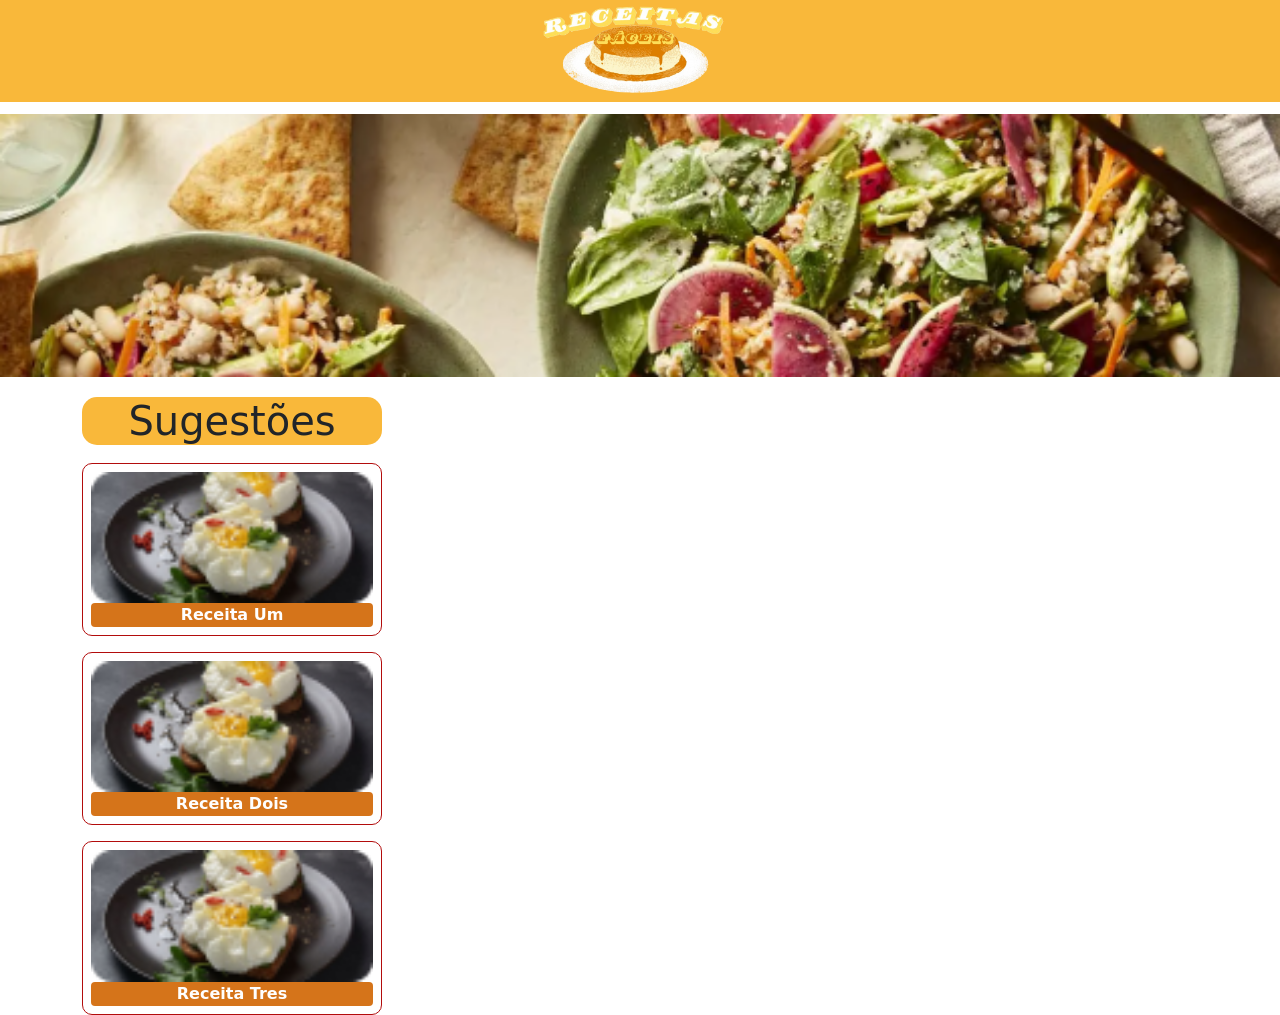
==== index.html @ b9eab40a "Página de Sugestões" ====
<!DOCTYPE html>
<html lang="en">

<head>
    <meta charset="UTF-8">
    <meta name="viewport" content="width=device-width, initial-scale=1.0">
    <link href="https://cdn.jsdelivr.net/npm/bootstrap@5.3.3/dist/css/bootstrap.min.css" rel="stylesheet"
        integrity="sha384-QWTKZyjpPEjISv5WaRU9OFeRpok6YctnYmDr5pNlyT2bRjXh0JMhjY6hW+ALEwIH" crossorigin="anonymous">
    <script src="https://cdn.jsdelivr.net/npm/bootstrap@5.3.3/dist/js/bootstrap.bundle.min.js"
        integrity="sha384-YvpcrYf0tY3lHB60NNkmXc5s9fDVZLESaAA55NDzOxhy9GkcIdslK1eN7N6jIeHz"
        crossorigin="anonymous"></script>
    <link rel="stylesheet" href="assets/style.css">
    <script defer src="script/javascript.js"></script>
    <title>Document</title>
</head>

<body>
    <header class="header">
        <div class="img-logo">
            <a href="index.html"><img src="assets/imgs/_Logo.png" alt=""></a>
        </div>
    </header>

    <main>
        <div class="salad1">
            <a href="index.html"><img src="assets/imgs/salad1.png" alt=""></a>
        </div>

        <div class="container">
            <h1>Sugestões</h1>
            <aside class="sugestoes">
                <div class="sugestao">
                    <img src="assets/imgs/ovo.png" alt="">
                    <strong>Receita Um</strong>
                </div>
                <div class="sugestao">
                    <img src="assets/imgs/ovo.png" alt="">
                    <strong>Receita Dois</strong>
                </div>
                <div class="sugestao">
                    <img src="assets/imgs/ovo.png" alt="">
                    <strong>Receita Tres</strong>
                </div>
            </aside>

            <div class="carousel-sugestoes">
                <div id="carouselExampleCaptions" class="carousel slide">
                    <div class="carousel-indicators">
                        <button type="button" data-bs-target="#carouselExampleCaptions" data-bs-slide-to="0"
                            class="active" aria-current="true" aria-label="Slide 1"></button>
                        <button type="button" data-bs-target="#carouselExampleCaptions" data-bs-slide-to="1"
                            aria-label="Slide 2"></button>
                        <button type="button" data-bs-target="#carouselExampleCaptions" data-bs-slide-to="2"
                            aria-label="Slide 3"></button>
                    </div>
                    <div class="carousel-inner">
                        
                    </div>
                    <button class="carousel-control-prev" type="button" data-bs-target="#carouselExampleCaptions"
                        data-bs-slide="prev">
                        <span class="carousel-control-prev-icon" aria-hidden="true"></span>
                        <span class="visually-hidden">Previous</span>
                    </button>
                    <button class="carousel-control-next" type="button" data-bs-target="#carouselExampleCaptions"
                        data-bs-slide="next">
                        <span class="carousel-control-next-icon" aria-hidden="true"></span>
                        <span class="visually-hidden">Next</span>
                    </button>
                </div>
            </div>

        </div>
    </main>
</body>

</html>
---- assets/style.css ----
html{
    font-family:Arial, Helvetica, sans-serif;
    background-color: white;
    box-sizing: border-box;
    height: 100%;
}

.header{
    position: sticky;
    top: 0;
    left: 0;
    width: 100;
    background-color: #f9b83a;
    z-index:1000;
}

.img-logo{
    text-align: center;
}

.img-logo img{
    margin: auto;
    width: 100%;
    max-width: 200px;
    height: auto;
    display: block;
}

.salad1 img{
    margin-top: 12px;
    width: 100%;
    height: 100%;
    object-fit: cover;
}

.container{
    display: grid;
    grid-template-columns: 300px 1fr;
    gap: 10px;
    margin-top: 20px;
}

.container .sugestoes{
    grid-row: 2;
    display: flex;
    flex-direction: column;
    gap: 16px;
}

.sugestoes .sugestao{
    display: flex;
    flex-direction: column;
    border: 1px solid #B20C0C;
    border-radius: 10px;
    padding: 8px;
}

.sugestao strong{
    background-color: #D5741A;
    text-align: center;
    color: white;
    border-radius: 4px;
}

.container .carousel-sugestoes{
    grid-row: 2;
}

.carousel .carousel-item img {
    width: 100%;
    aspect-ratio: 16/9;
    object-fit: cover;
}

.container h1{
    background-color: #F9B83A;
    border-radius: 15px;
    text-align: center;
}
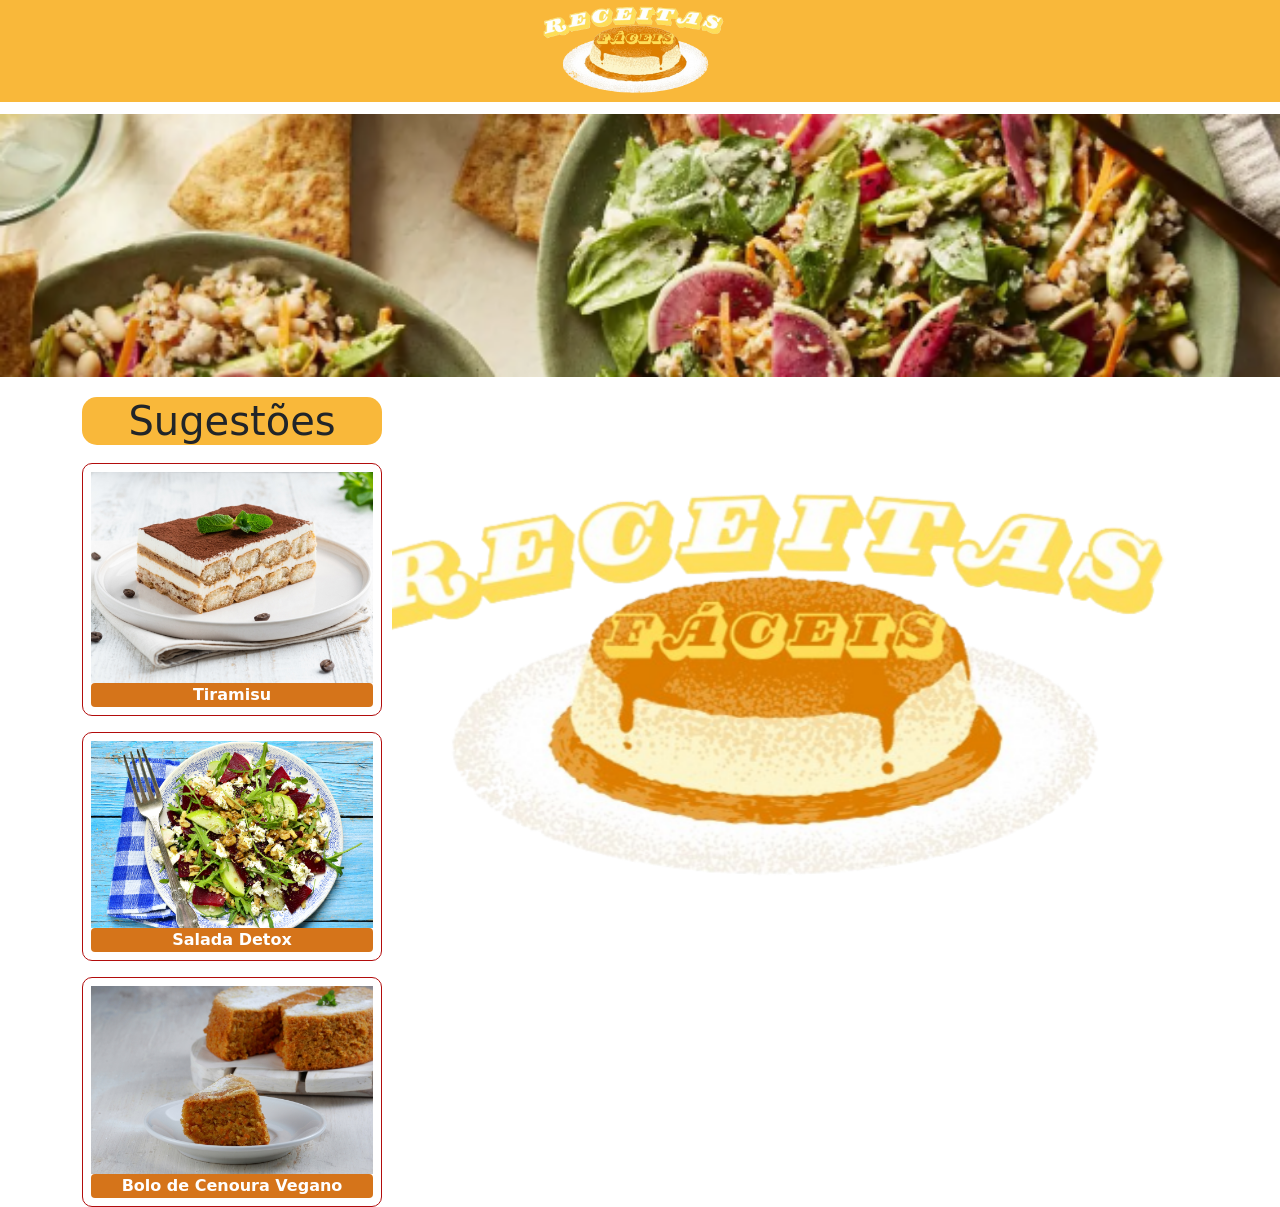
==== commit 7b8b458d: "fotos das sugestões" ====
--- a/index.html
+++ b/index.html
@@ -11,7 +11,7 @@
         crossorigin="anonymous"></script>
     <link rel="stylesheet" href="assets/style.css">
     <script defer src="script/javascript.js"></script>
-    <title>Document</title>
+    <title>Sugestões</title>
 </head>
 
 <body>
@@ -23,23 +23,23 @@
 
     <main>
         <div class="salad1">
-            <a href="index.html"><img src="assets/imgs/salad1.png" alt=""></a>
+            <a href=""><img src="assets/imgs/salad1.png" alt=""></a>
         </div>
 
         <div class="container">
             <h1>Sugestões</h1>
             <aside class="sugestoes">
                 <div class="sugestao">
-                    <img src="assets/imgs/ovo.png" alt="">
-                    <strong>Receita Um</strong>
+                    <img src="assets/imgs/tiramisu.jpg" alt="">
+                    <strong>Tiramisu</strong>
                 </div>
                 <div class="sugestao">
-                    <img src="assets/imgs/ovo.png" alt="">
-                    <strong>Receita Dois</strong>
+                    <img src="assets/imgs/salada-detox.jpg" alt="">
+                    <strong>Salada Detox</strong>
                 </div>
                 <div class="sugestao">
-                    <img src="assets/imgs/ovo.png" alt="">
-                    <strong>Receita Tres</strong>
+                    <img src="assets/imgs/Bolo-de-cenoura-vegano.jpg" alt="">
+                    <strong>Bolo de Cenoura Vegano</strong>
                 </div>
             </aside>
 
@@ -54,7 +54,15 @@
                             aria-label="Slide 3"></button>
                     </div>
                     <div class="carousel-inner">
-                        
+                        <div class="carousel-item active">
+                            <img src="assets/imgs/_Logo.png" class="d-block w-100" alt="...">
+                          </div>
+                          <div class="carousel-item">
+                            <img src="assets/imgs/_Logo.png" class="d-block w-100" alt="...">
+                          </div>
+                          <div class="carousel-item">
+                            <img src="assets/imgs/_Logo.png" class="d-block w-100" alt="...">
+                          </div>
                     </div>
                     <button class="carousel-control-prev" type="button" data-bs-target="#carouselExampleCaptions"
                         data-bs-slide="prev">
@@ -68,7 +76,6 @@
                     </button>
                 </div>
             </div>
-
         </div>
     </main>
 </body>
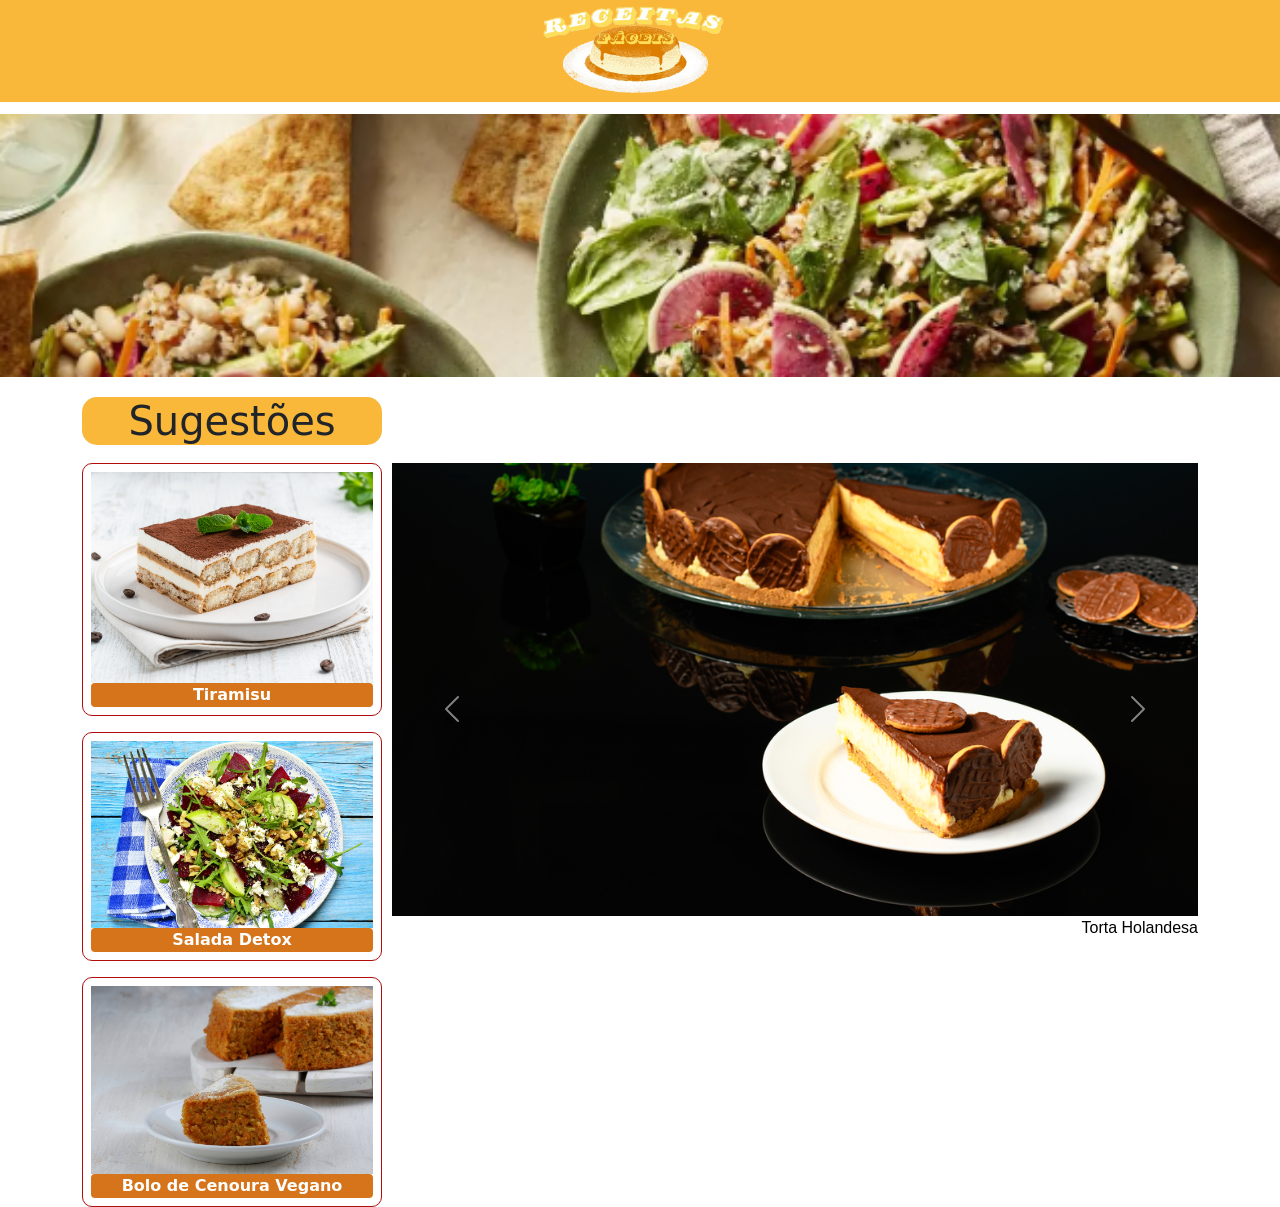
==== commit 204b4e25: "imagens sugestões" ====
--- a/index.html
+++ b/index.html
@@ -55,13 +55,16 @@
                     </div>
                     <div class="carousel-inner">
                         <div class="carousel-item active">
-                            <img src="assets/imgs/_Logo.png" class="d-block w-100" alt="...">
+                            <a href=""><img src="assets/imgs/torta-holandesa.jpg" class="d-block w-100" alt="..."></a>
+                            <p>Torta Holandesa</p>
                           </div>
                           <div class="carousel-item">
-                            <img src="assets/imgs/_Logo.png" class="d-block w-100" alt="...">
+                            <a href=""><img src="assets/imgs/Sushi.jpg" class="d-block w-100" alt="..."></a>
+                            <p>Sushi</p>
                           </div>
                           <div class="carousel-item">
-                            <img src="assets/imgs/_Logo.png" class="d-block w-100" alt="...">
+                            <a href=""><img src="assets/imgs/Churrasco-com-pao-de-alho.jpg" class="d-block w-100" alt="..."></a>
+                            <p>Churrasco com Pão de Alho</p>
                           </div>
                     </div>
                     <button class="carousel-control-prev" type="button" data-bs-target="#carouselExampleCaptions"
--- a/assets/style.css
+++ b/assets/style.css
@@ -76,4 +76,11 @@
     background-color: #F9B83A;
     border-radius: 15px;
     text-align: center;
+}
+
+.carousel-inner{
+    font-family: Arial, Helvetica, sans-serif;
+    text-align: right;
+    color: black;
+    border: 2px;
 }
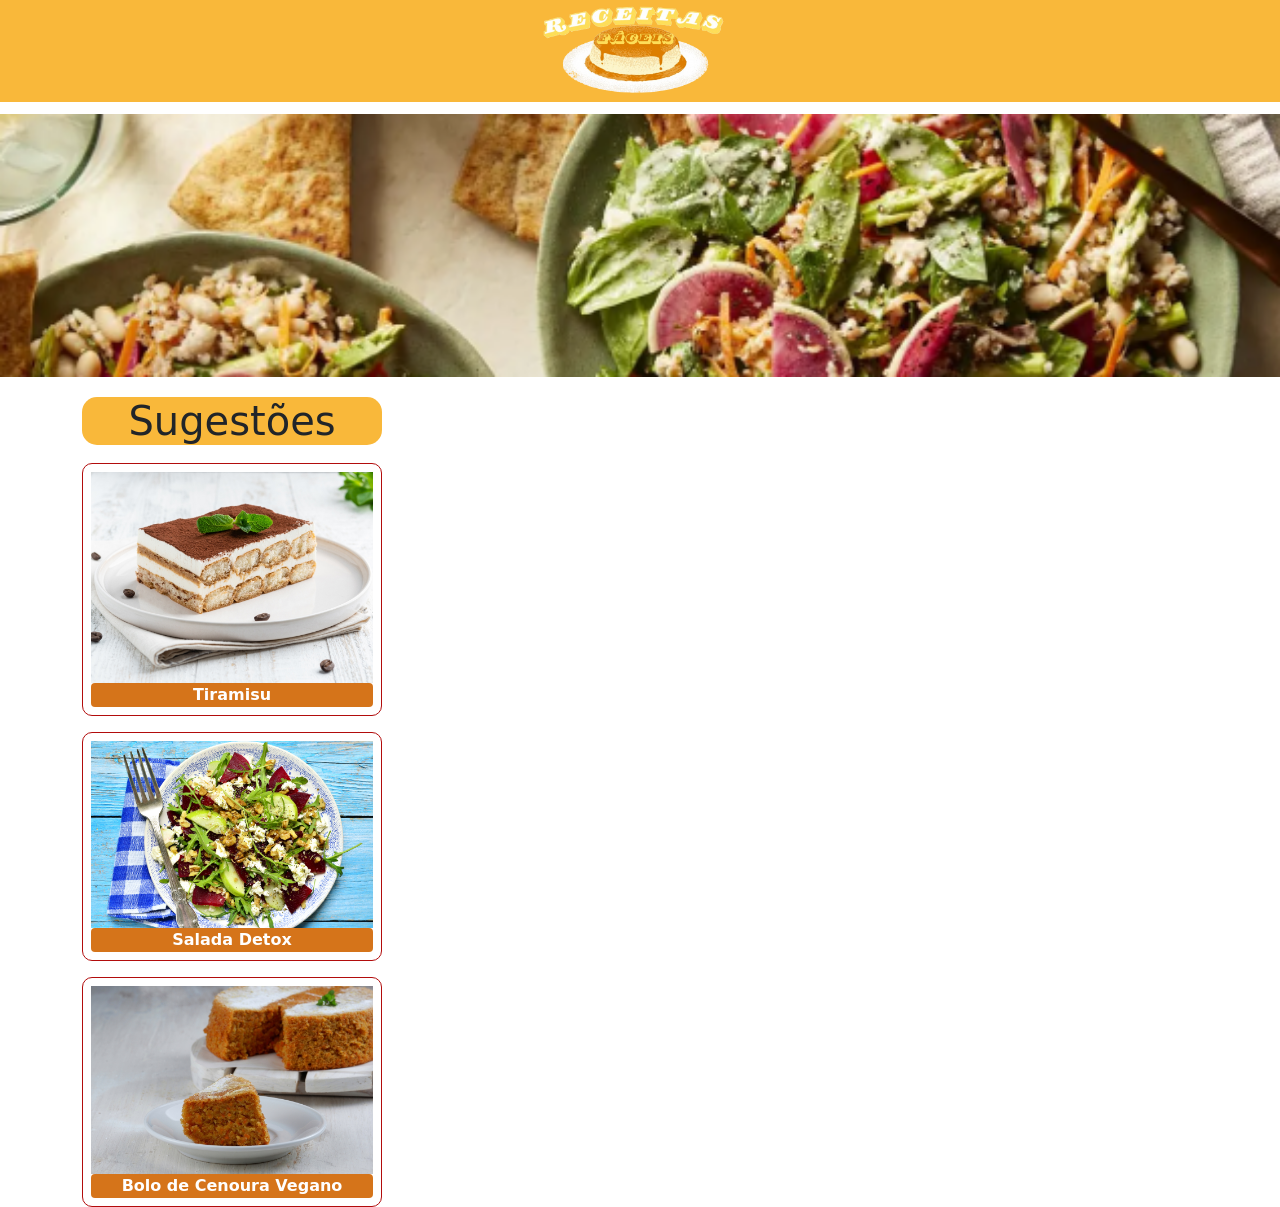
==== commit c68c4ec0: "json sugestões" ====
--- a/index.html
+++ b/index.html
@@ -30,31 +30,37 @@
             <h1>Sugestões</h1>
             <aside class="sugestoes">
                 <div class="sugestao">
-                    <img src="assets/imgs/tiramisu.jpg" alt="">
+                    <a href=""><img src="assets/imgs/tiramisu.jpg" alt=""></a> <!--link tiramisu-->
                     <strong>Tiramisu</strong>
                 </div>
                 <div class="sugestao">
-                    <img src="assets/imgs/salada-detox.jpg" alt="">
+                    <a href=""><img src="assets/imgs/salada-detox.jpg" alt=""></a> <!--link salada-->
                     <strong>Salada Detox</strong>
                 </div>
                 <div class="sugestao">
-                    <img src="assets/imgs/Bolo-de-cenoura-vegano.jpg" alt="">
+                    <a href=""><img src="assets/imgs/Bolo-de-cenoura-vegano.jpg" alt=""></a> <!--link bolo-->
                     <strong>Bolo de Cenoura Vegano</strong>
                 </div>
             </aside>
 
             <div class="carousel-sugestoes">
                 <div id="carouselExampleCaptions" class="carousel slide">
-                    <div class="carousel-indicators">
+                    <div class="carousel-indicators"> <!--link das 5 receitas do carousel-->
                         <button type="button" data-bs-target="#carouselExampleCaptions" data-bs-slide-to="0"
                             class="active" aria-current="true" aria-label="Slide 1"></button>
                         <button type="button" data-bs-target="#carouselExampleCaptions" data-bs-slide-to="1"
                             aria-label="Slide 2"></button>
                         <button type="button" data-bs-target="#carouselExampleCaptions" data-bs-slide-to="2"
                             aria-label="Slide 3"></button>
+                            <button type="button" data-bs-target="#carouselExampleCaptions" data-bs-slide-to="3"
+                            aria-label="Slide 4"></button>
+                            <button type="button" data-bs-target="#carouselExampleCaptions" data-bs-slide-to="4"
+                            aria-label="Slide 5"></button>
                     </div>
                     <div class="carousel-inner">
-                        <div class="carousel-item active">
+                        <!--CÓDIGO CAROUSEL SEM JAVASCRIPT/API!
+
+                            <div class="carousel-item active">
                             <a href=""><img src="assets/imgs/torta-holandesa.jpg" class="d-block w-100" alt="..."></a>
                             <p>Torta Holandesa</p>
                           </div>
@@ -66,6 +72,7 @@
                             <a href=""><img src="assets/imgs/Churrasco-com-pao-de-alho.jpg" class="d-block w-100" alt="..."></a>
                             <p>Churrasco com Pão de Alho</p>
                           </div>
+                        -->
                     </div>
                     <button class="carousel-control-prev" type="button" data-bs-target="#carouselExampleCaptions"
                         data-bs-slide="prev">
--- a/assets/style.css
+++ b/assets/style.css
@@ -62,6 +62,15 @@
     border-radius: 4px;
 }
 
+.sugestao a {
+    display: inline-block;
+}
+  
+.sugestao img {
+    max-width: 100%;
+    height: auto;
+}
+
 .container .carousel-sugestoes{
     grid-row: 2;
 }
